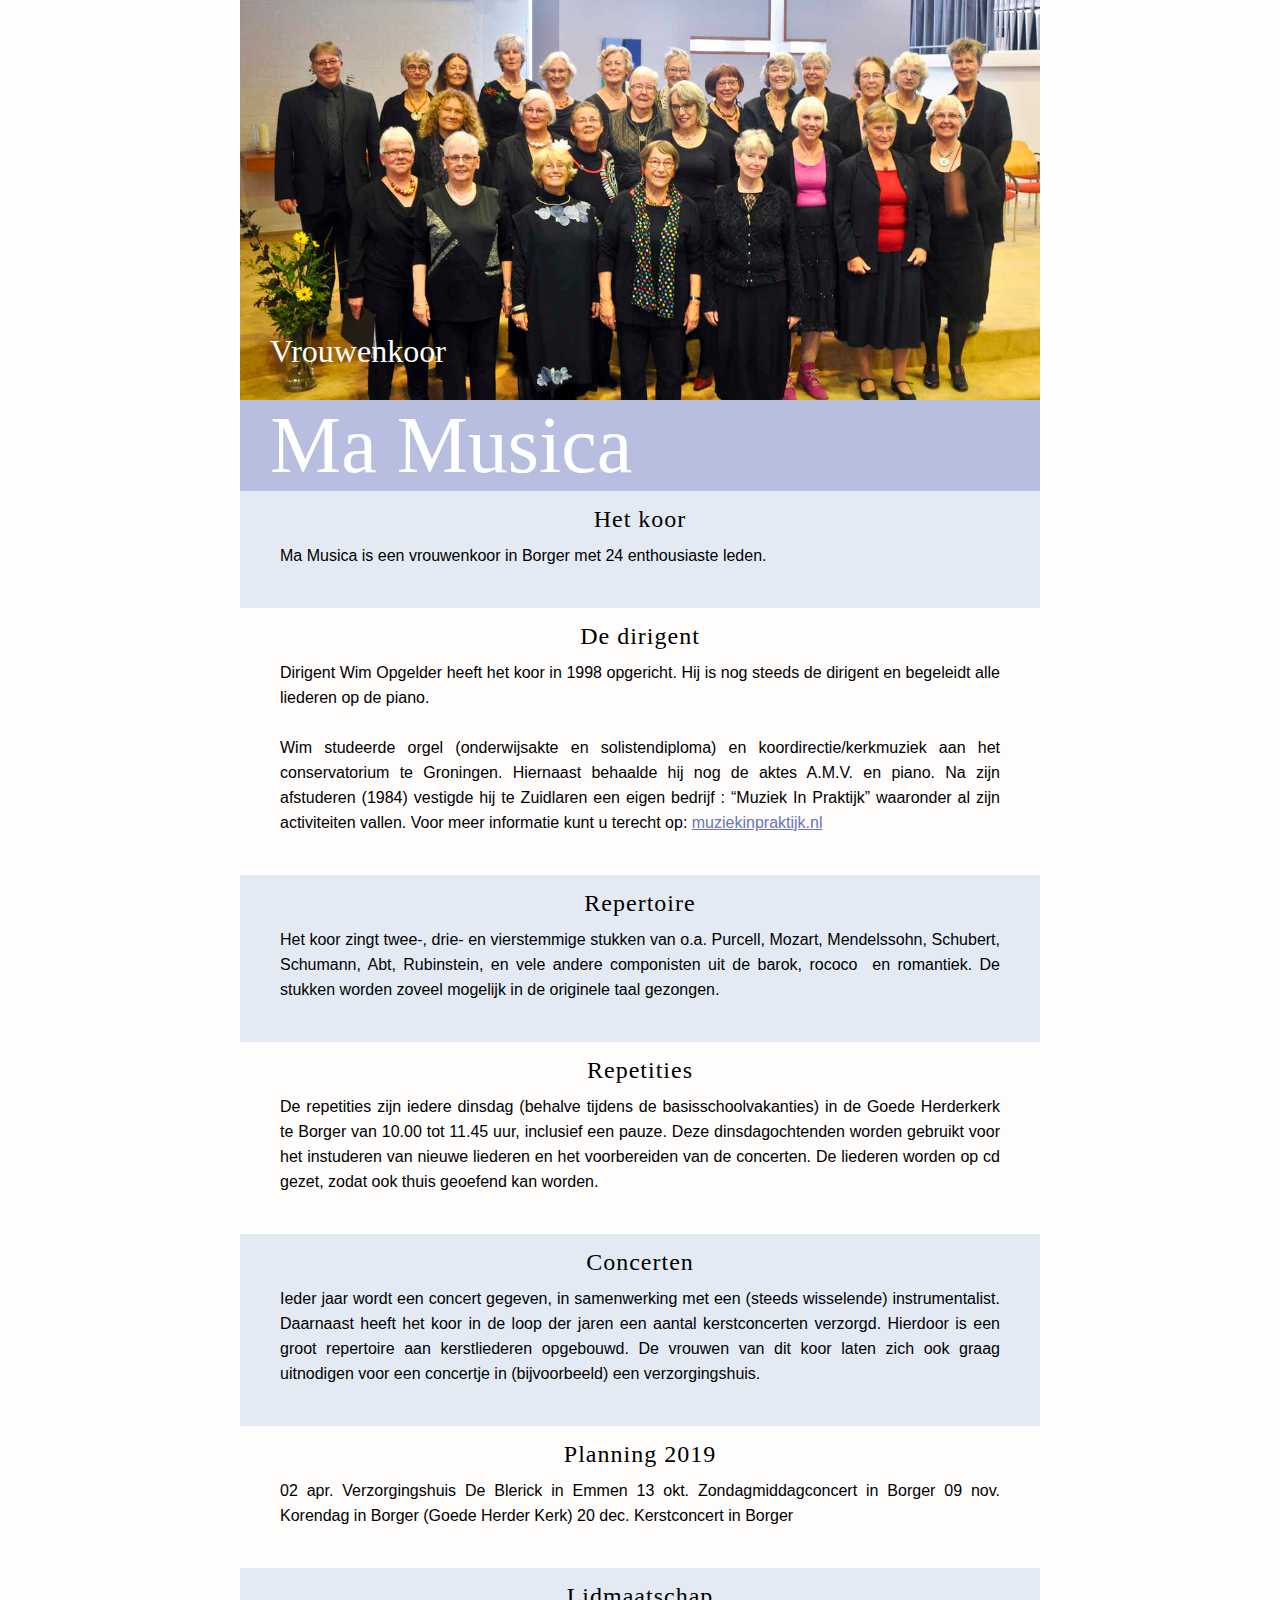
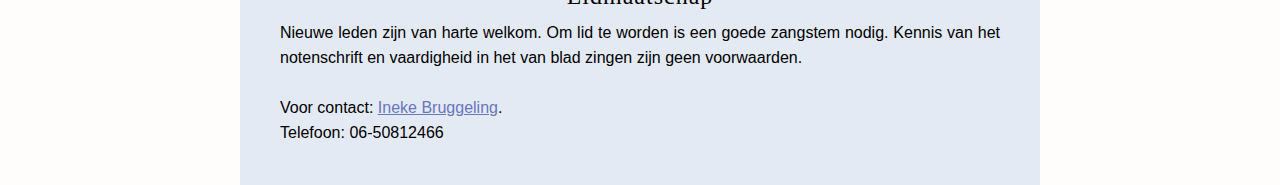
==== index.html @ 6fa06505 "Update index.html" ====
<!DOCTYPE html>
<html lang="nl">

<head>
    <meta charset="utf-8">
    <title>Vrouwenkoor Ma Musica Borger.</title>
    <link rel="stylesheet" href="./css/style.css">
    <meta name="description" content="De Website van vrouwenkoor Ma Musica te Borger">
    <meta name="keywords" content="Vrouwenkoor, Borger, Muziek, Koor, Ma Musica, Wim Opgelder">
    <meta name="viewport" content="width=device-width, initial-scale=1.0">
    <meta name="google-site-verification" content="qQv7bbVO2aqVf1XRAe8Wuow3Xp2n6Byr3eSr10jwopE" />
</head>

<body>
    <header>
        <div class="title">
            <div>
                <h1>Vrouwenkoor</h1>
            </div>
        </div>

        <h1 class="name">Ma Musica</h1>
    </header>
    <div class="content">
        <div class="container">
            <h2>Het koor</h2>
            <p>
                Ma Musica is een vrouwenkoor in Borger met 24 enthousiaste leden.</p>
               </div>
        <div class="container">
            <h2>De dirigent</h2>
            <p>
                Dirigent Wim Opgelder heeft het koor in 1998 opgericht. Hij is nog steeds de dirigent en begeleidt alle liederen op de piano.
                <br><br> Wim studeerde orgel (onderwijsakte en solistendiploma) en koordirectie/kerkmuziek aan het conservatorium
                te Groningen. Hiernaast behaalde hij nog de aktes A.M.V. en piano. Na zijn afstuderen (1984) vestigde hij
                te Zuidlaren een eigen bedrijf : “Muziek In Praktijk” waaronder al zijn activiteiten vallen. Voor meer informatie
                kunt u terecht op: <a href="http://www.muziekinpraktijk.nl">muziekinpraktijk.nl</a></p>
        </div>
        <div class="container">
            <h2>Repertoire</h2>
            <p>
                Het koor zingt twee-, drie- en vierstemmige stukken van o.a. Purcell, Mozart, Mendelssohn, Schubert, Schumann, Abt, Rubinstein,
                en vele andere componisten uit de barok, rococo  en romantiek. De stukken worden zoveel mogelijk in de originele
                taal gezongen.</p>
        </div>
        <div class="container">
            <h2>Repetities</h2>
            <p>
                De repetities zijn iedere dinsdag (behalve tijdens de basisschoolvakanties) in de Goede Herderkerk te Borger van 10.00 tot
                11.45 uur, inclusief een pauze. Deze dinsdagochtenden worden gebruikt voor het instuderen van nieuwe liederen
                en het voorbereiden van de concerten. De liederen worden op cd gezet, zodat ook thuis geoefend kan worden.
            </p>
        </div>
        <div class="container">
            <h2>Concerten</h2>
            <p>
                Ieder jaar wordt een concert gegeven, in samenwerking met een (steeds wisselende) instrumentalist. Daarnaast heeft het koor
                in de loop der jaren een aantal kerstconcerten verzorgd. Hierdoor is een groot repertoire aan kerstliederen
                opgebouwd. De vrouwen van dit koor laten zich ook graag uitnodigen voor een concertje in (bijvoorbeeld) een
                verzorgingshuis.
           </p>
        </div>
        <div class="container">
            <h2>Planning 2019</h2>
            <p>                     
                02 apr. Verzorgingshuis De Blerick in Emmen
                13 okt. Zondagmiddagconcert in Borger
                09 nov. Korendag in Borger (Goede Herder Kerk)
                20 dec. Kerstconcert in Borger 
            </p>
        </div>
        <div class="container">
            <h2>Lidmaatschap</h2>
            <p> Nieuwe leden zijn van harte welkom. Om lid te worden is een goede zangstem nodig. Kennis van het notenschrift
                en vaardigheid in het van blad zingen zijn geen voorwaarden.
                <br>
                <br> Voor contact: <a href="mailto:cebruggeling@hotmail.com">Ineke Bruggeling</a>.
                <br> Telefoon: 06-50812466
        </div>
        <div>
</body>

</html>
---- css/style.css ----
body {
    margin: auto;
    width: 100%;
    padding: 0px;
    background-color: #FFFCFC;
    font-family: Arial;
    font-weight: 100;
    max-width: 800px;
}

h1 {
    font-family: Palatino Linotype;
    font-weight: 100;
    margin: 30px;
}

a:link {
    color: #6876BA;
}

a:visited {
    color: #6876BA;
}

h2 {
    font-family: Palatino Linotype;
    font-weight: 100;
    margin: 30px;
}

p {
    text-align: justify;
    margin: 30px;
}

.title {
    background-image: url("../img/VrouwenkoorMamusica.jpg");
    width: 100%;
    height: 200px;
    background-repeat: no-repeat;
    background-size: cover;
}

.title div {
    display: table-cell;
    vertical-align: bottom;
    height: 200px;
    color: white;
    margin: 0px;
}

header {
    background-color: #B8BEE0
}

.name {
    margin: 0px 30px;
    color: white;
    font-size: 80px;
}

.container {
    padding: 10px
}

.container:nth-child(odd) {
    background-color: #E4EAF4
}

.container:nth-child(even) {
    background-color: #FFFCFC
}

.container p {
    text-align: justify;
    margin-top: 10px;
    line-height: 25px;
}

.container img {
    width: 75%;
    margin-left: auto;
    margin-right: auto;
    display: block;
    margin-bottom: 10px;
}

.container h2 {
    text-align: center;
    margin: 5px auto 0px auto;
    letter-spacing: 1px;
}

@media screen and (min-width: 900px) {
    .title {
        height: 400px;
    }
    .title div {
        height: 400px;
    }
}
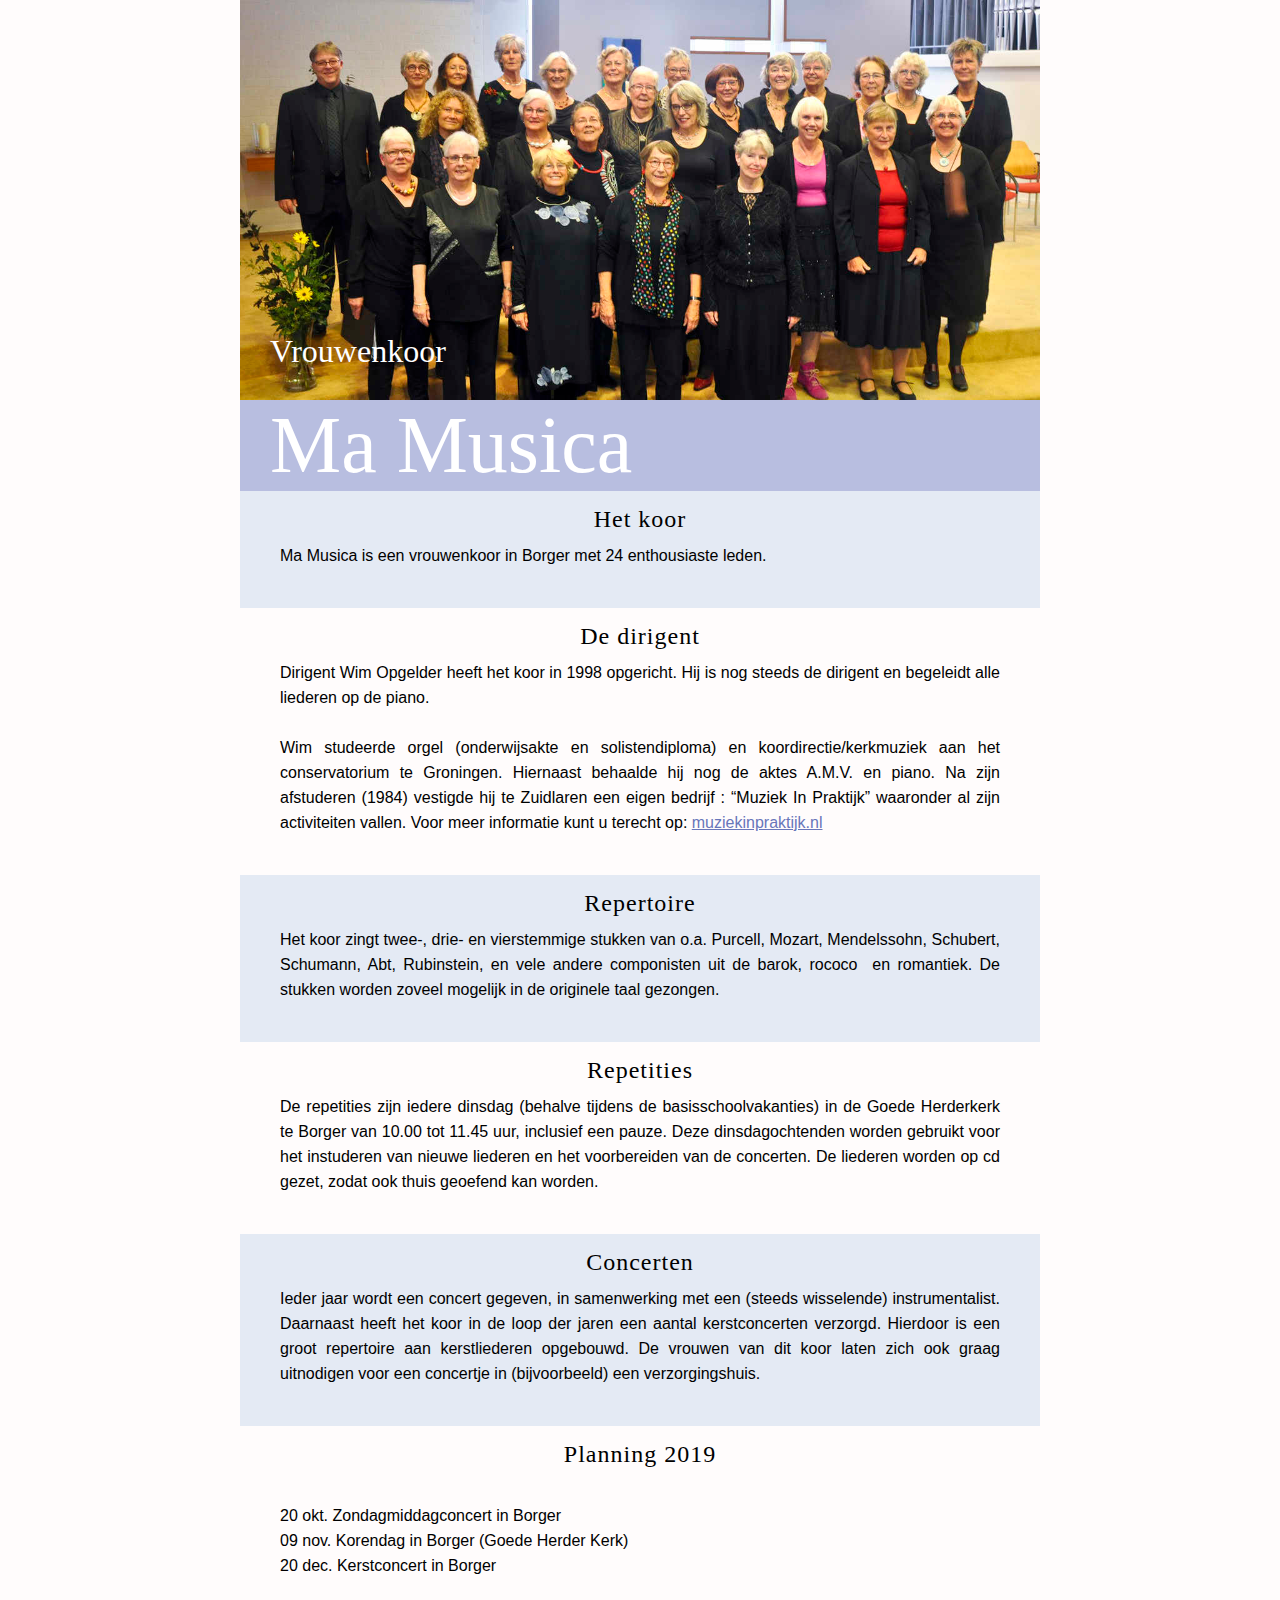
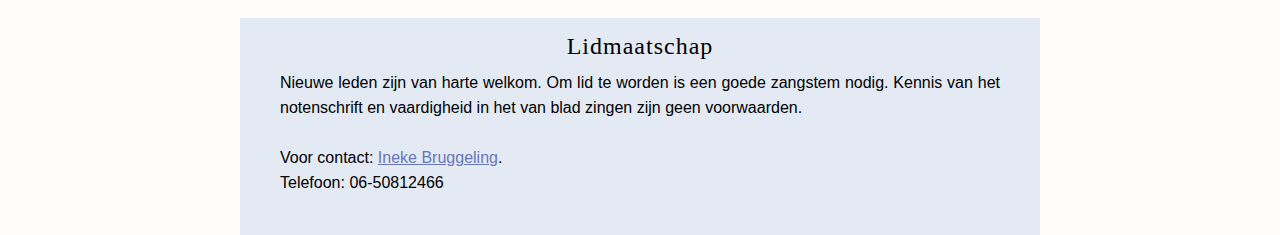
==== commit d1534a5f: "Update index.html" ====
--- a/index.html
+++ b/index.html
@@ -63,10 +63,9 @@
         <div class="container">
             <h2>Planning 2019</h2>
             <p>                     
-                02 apr. Verzorgingshuis De Blerick in Emmen
-                13 okt. Zondagmiddagconcert in Borger
-                09 nov. Korendag in Borger (Goede Herder Kerk)
-                20 dec. Kerstconcert in Borger 
+                <br> 20 okt. Zondagmiddagconcert in Borger
+                <br> 09 nov. Korendag in Borger (Goede Herder Kerk)
+                <br> 20 dec. Kerstconcert in Borger 
             </p>
         </div>
         <div class="container">
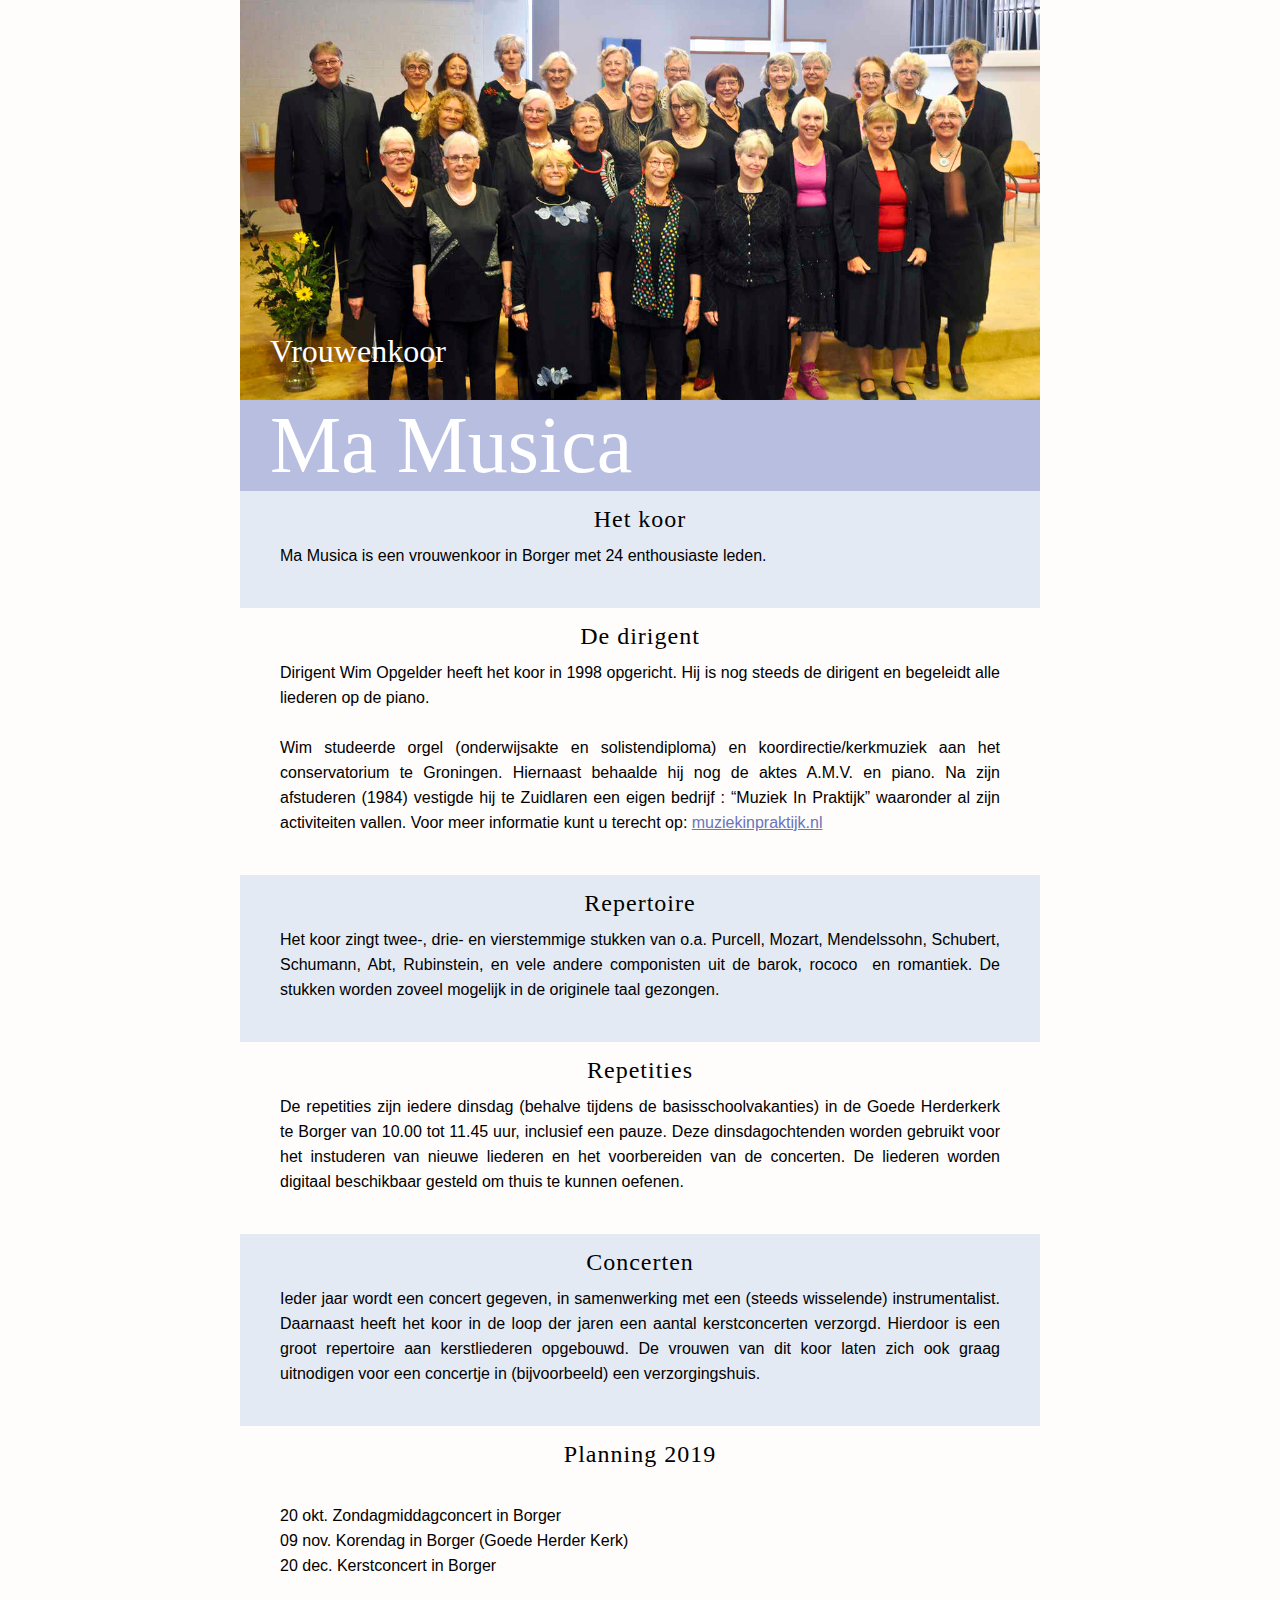
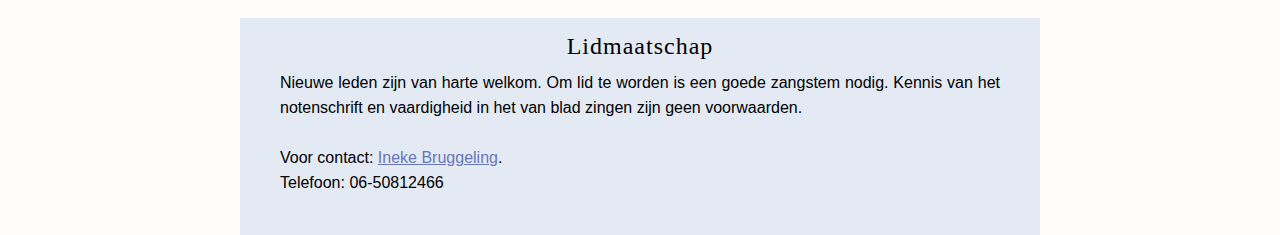
==== commit de3a676a: "Update index.html" ====
--- a/index.html
+++ b/index.html
@@ -48,7 +48,7 @@
             <p>
                 De repetities zijn iedere dinsdag (behalve tijdens de basisschoolvakanties) in de Goede Herderkerk te Borger van 10.00 tot
                 11.45 uur, inclusief een pauze. Deze dinsdagochtenden worden gebruikt voor het instuderen van nieuwe liederen
-                en het voorbereiden van de concerten. De liederen worden op cd gezet, zodat ook thuis geoefend kan worden.
+                en het voorbereiden van de concerten. De liederen worden digitaal beschikbaar gesteld om thuis te kunnen oefenen.
             </p>
         </div>
         <div class="container">
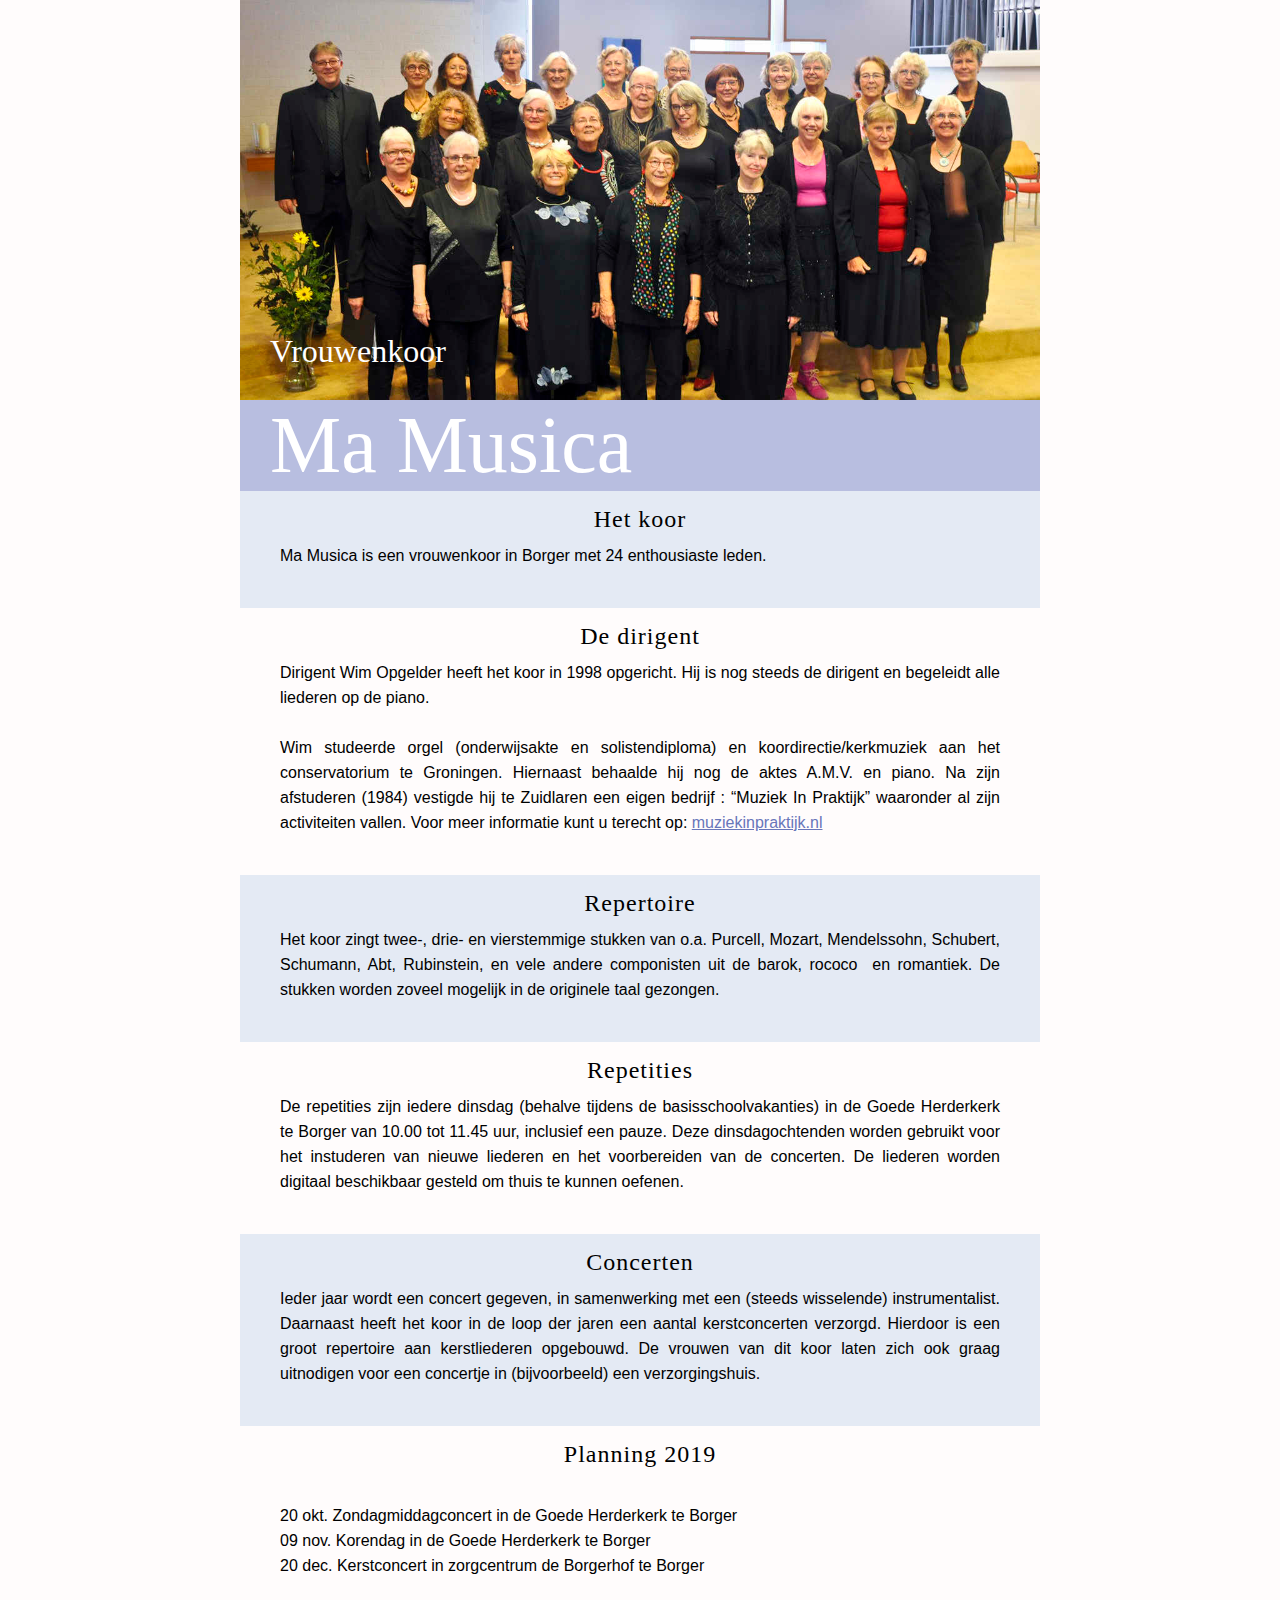
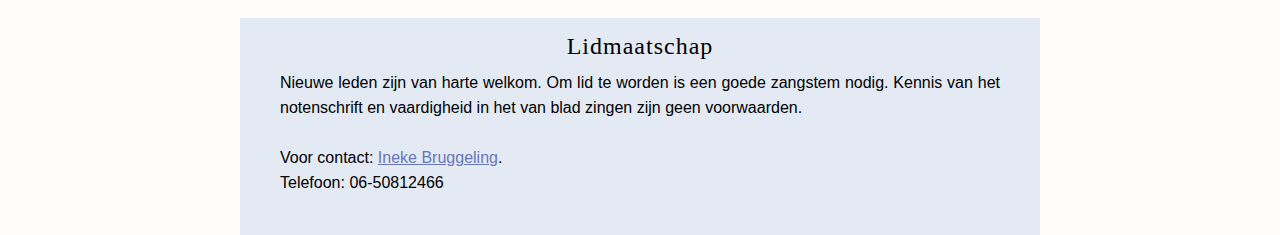
==== commit 21f2dce4: "Update index.html" ====
--- a/index.html
+++ b/index.html
@@ -63,9 +63,9 @@
         <div class="container">
             <h2>Planning 2019</h2>
             <p>                     
-                <br> 20 okt. Zondagmiddagconcert in Borger
-                <br> 09 nov. Korendag in Borger (Goede Herder Kerk)
-                <br> 20 dec. Kerstconcert in Borger 
+                <br>                  20 okt. Zondagmiddagconcert in de Goede Herderkerk te Borger
+                <br>                  09 nov. Korendag in de Goede Herderkerk te Borger
+                <br>                  20 dec. Kerstconcert in zorgcentrum de Borgerhof te Borger 
             </p>
         </div>
         <div class="container">
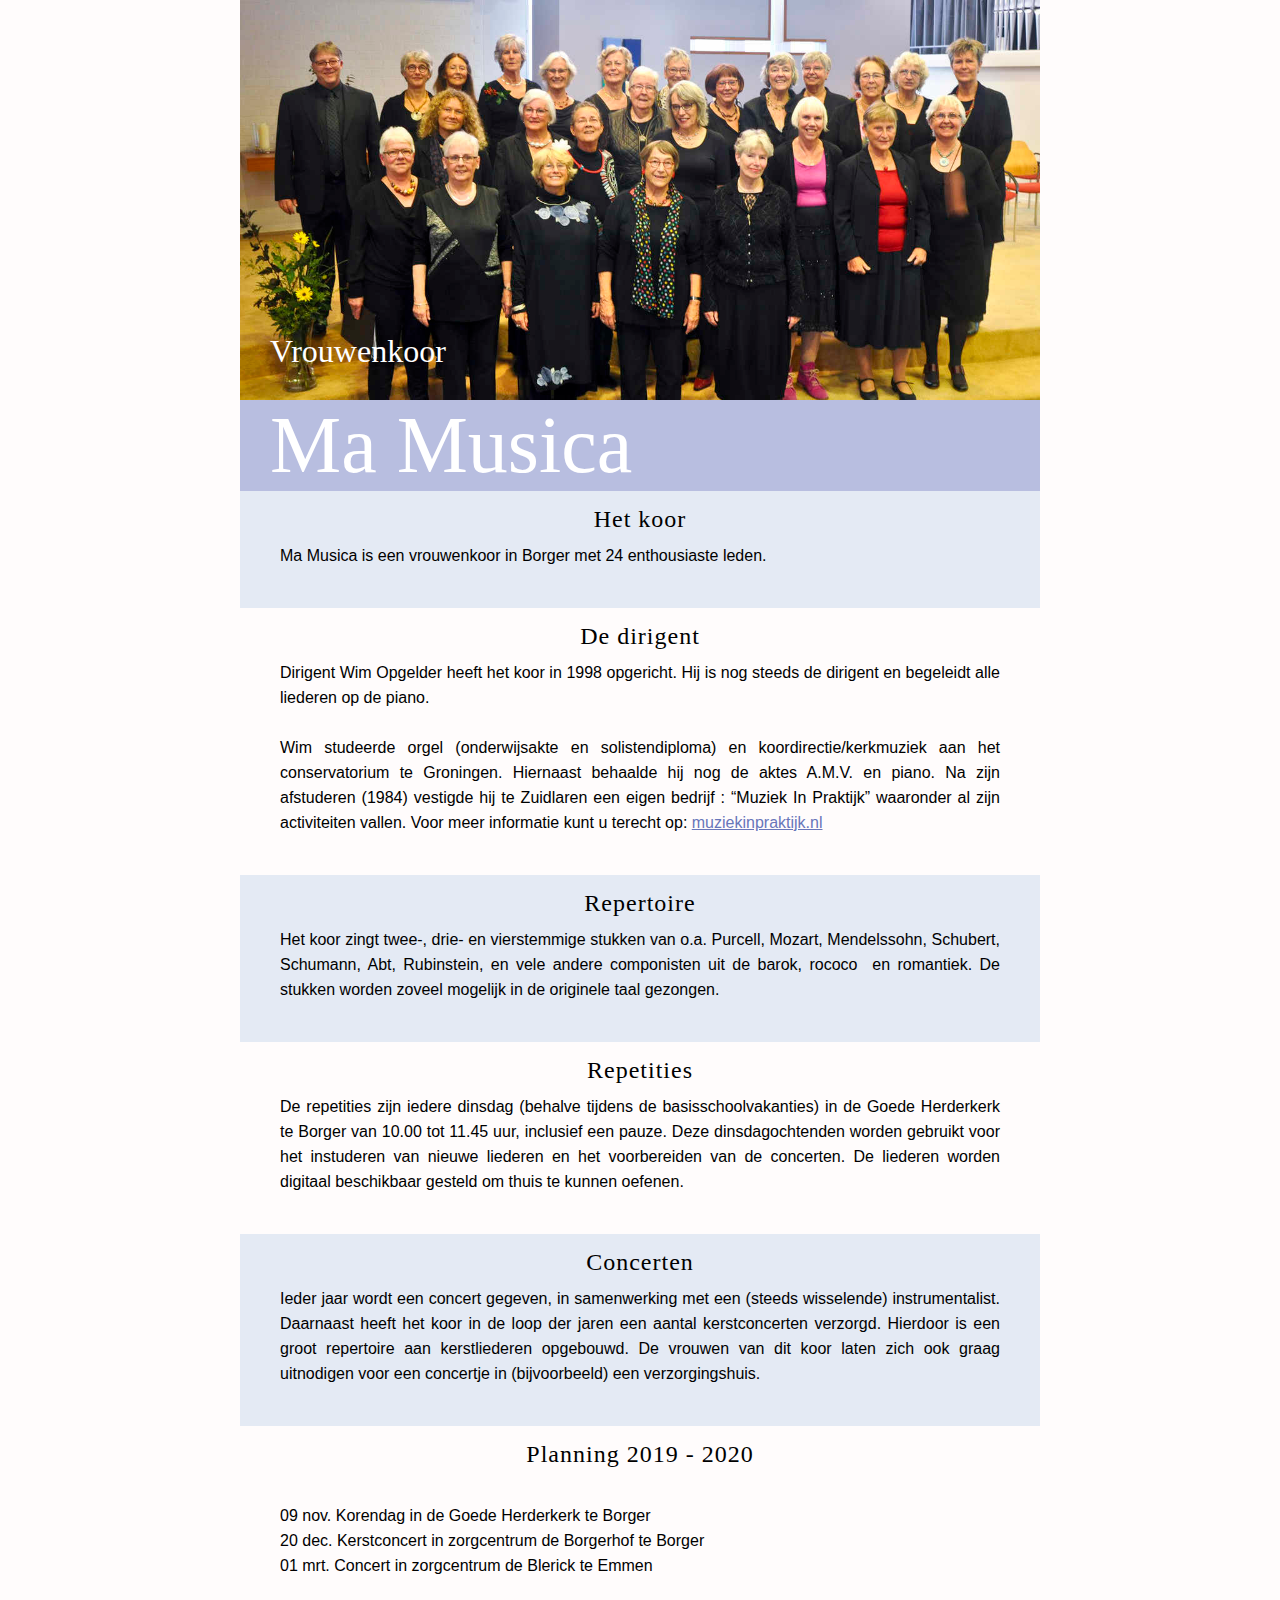
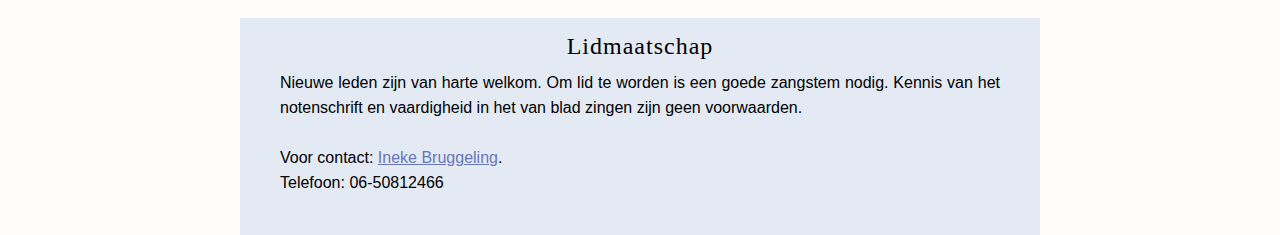
==== commit 98e389a4: "Update index.html" ====
--- a/index.html
+++ b/index.html
@@ -61,11 +61,11 @@
            </p>
         </div>
         <div class="container">
-            <h2>Planning 2019</h2>
+            <h2>Planning 2019 - 2020</h2>
             <p>                     
-                <br>                  20 okt. Zondagmiddagconcert in de Goede Herderkerk te Borger
-                <br>                  09 nov. Korendag in de Goede Herderkerk te Borger
-                <br>                  20 dec. Kerstconcert in zorgcentrum de Borgerhof te Borger 
+                <br> 09 nov. Korendag in de Goede Herderkerk te Borger
+                <br> 20 dec. Kerstconcert in zorgcentrum de Borgerhof te Borger
+                <br> 01 mrt. Concert in zorgcentrum de Blerick te Emmen
             </p>
         </div>
         <div class="container">
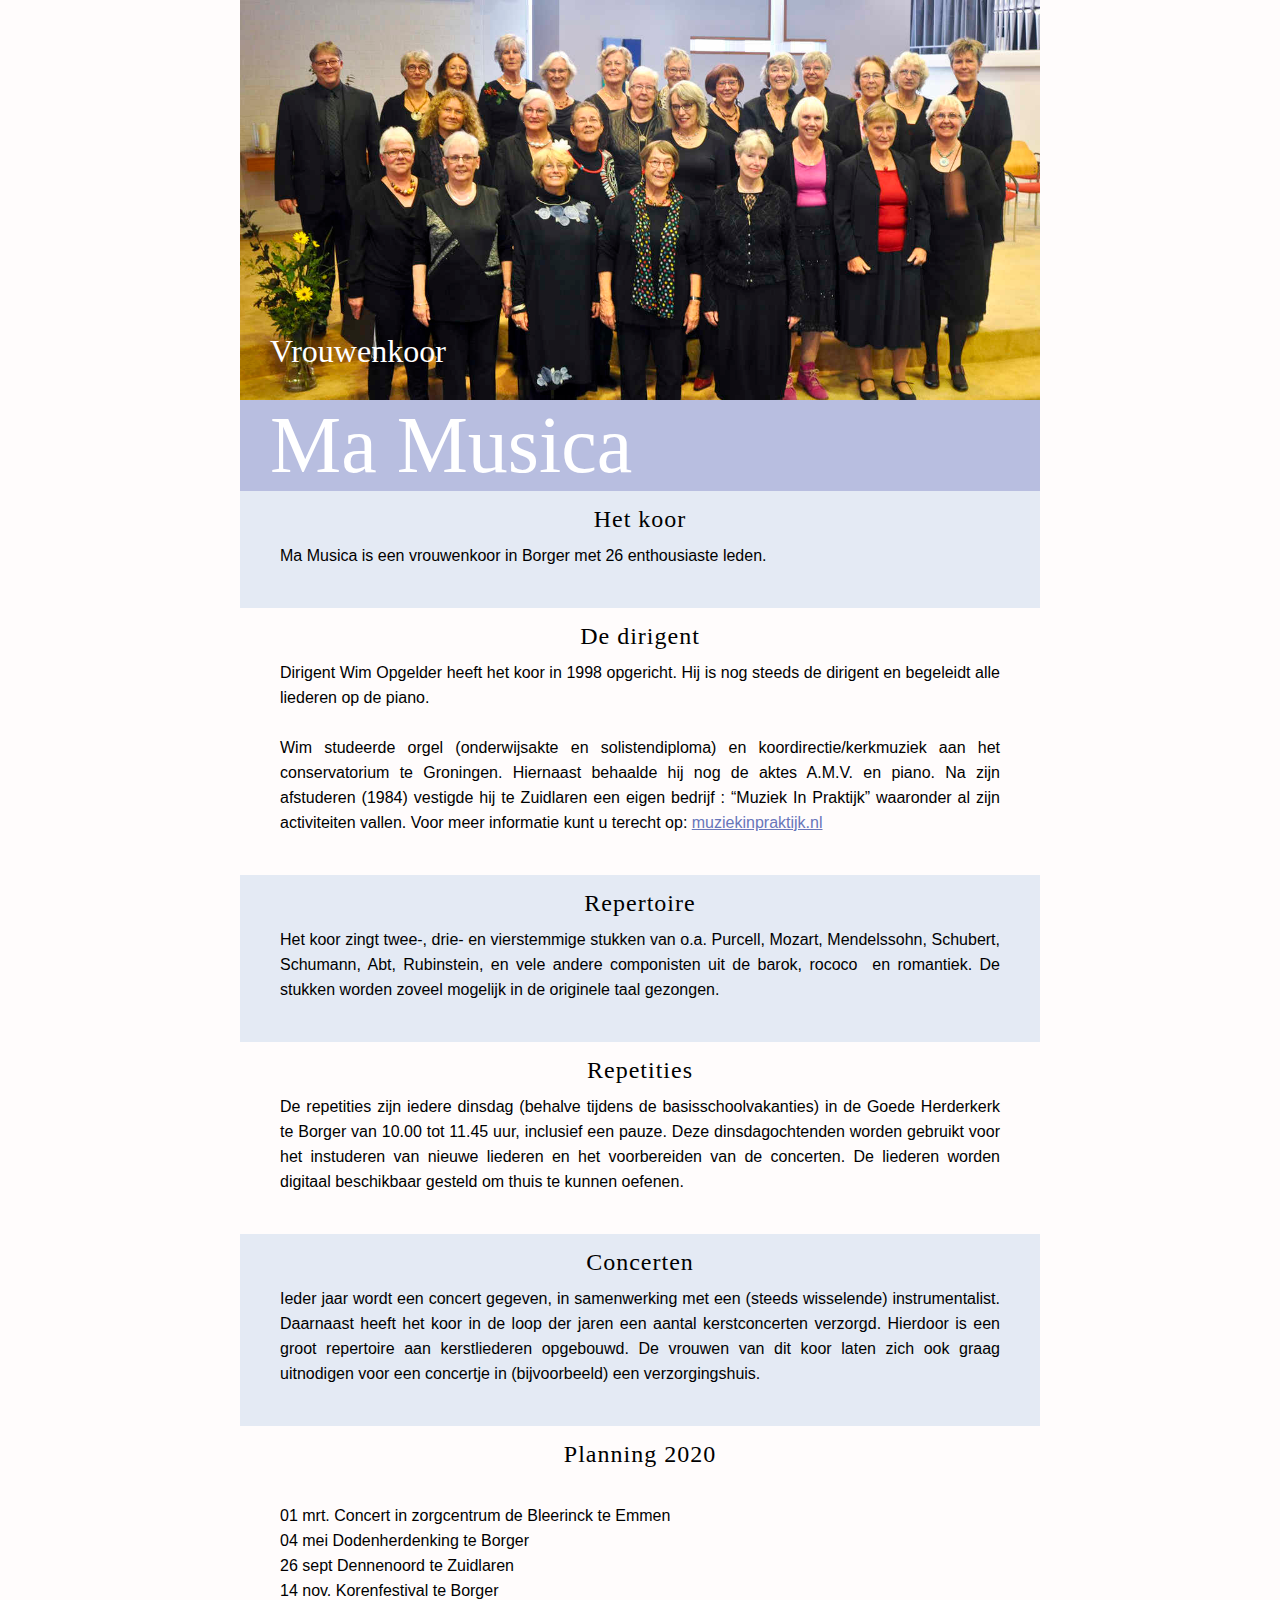
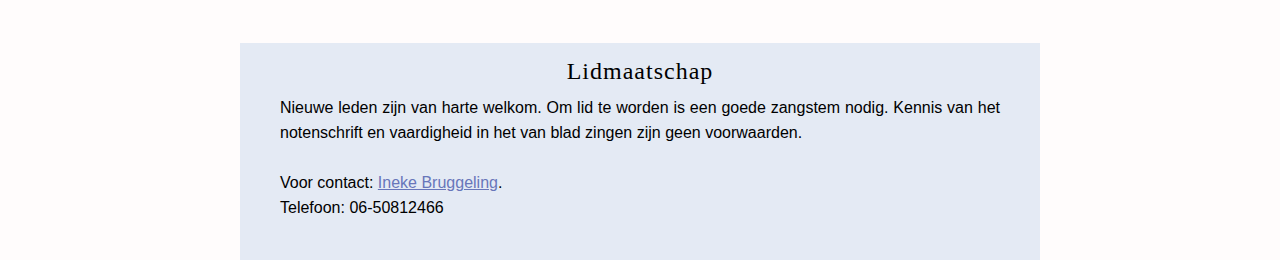
==== commit f0bacfbd: "Update index.html" ====
--- a/index.html
+++ b/index.html
@@ -25,7 +25,7 @@
         <div class="container">
             <h2>Het koor</h2>
             <p>
-                Ma Musica is een vrouwenkoor in Borger met 24 enthousiaste leden.</p>
+                Ma Musica is een vrouwenkoor in Borger met 26 enthousiaste leden.</p>
                </div>
         <div class="container">
             <h2>De dirigent</h2>
@@ -61,11 +61,12 @@
            </p>
         </div>
         <div class="container">
-            <h2>Planning 2019 - 2020</h2>
-            <p>                     
-                <br> 09 nov. Korendag in de Goede Herderkerk te Borger
-                <br> 20 dec. Kerstconcert in zorgcentrum de Borgerhof te Borger
-                <br> 01 mrt. Concert in zorgcentrum de Blerick te Emmen
+            <h2>Planning 2020</h2>
+            <p>                    
+                <br> 01 mrt. Concert in zorgcentrum de Bleerinck te Emmen
+                <br> 04 mei  Dodenherdenking te Borger
+                <br> 26 sept Dennenoord te Zuidlaren
+                <br> 14 nov. Korenfestival te Borger
             </p>
         </div>
         <div class="container">
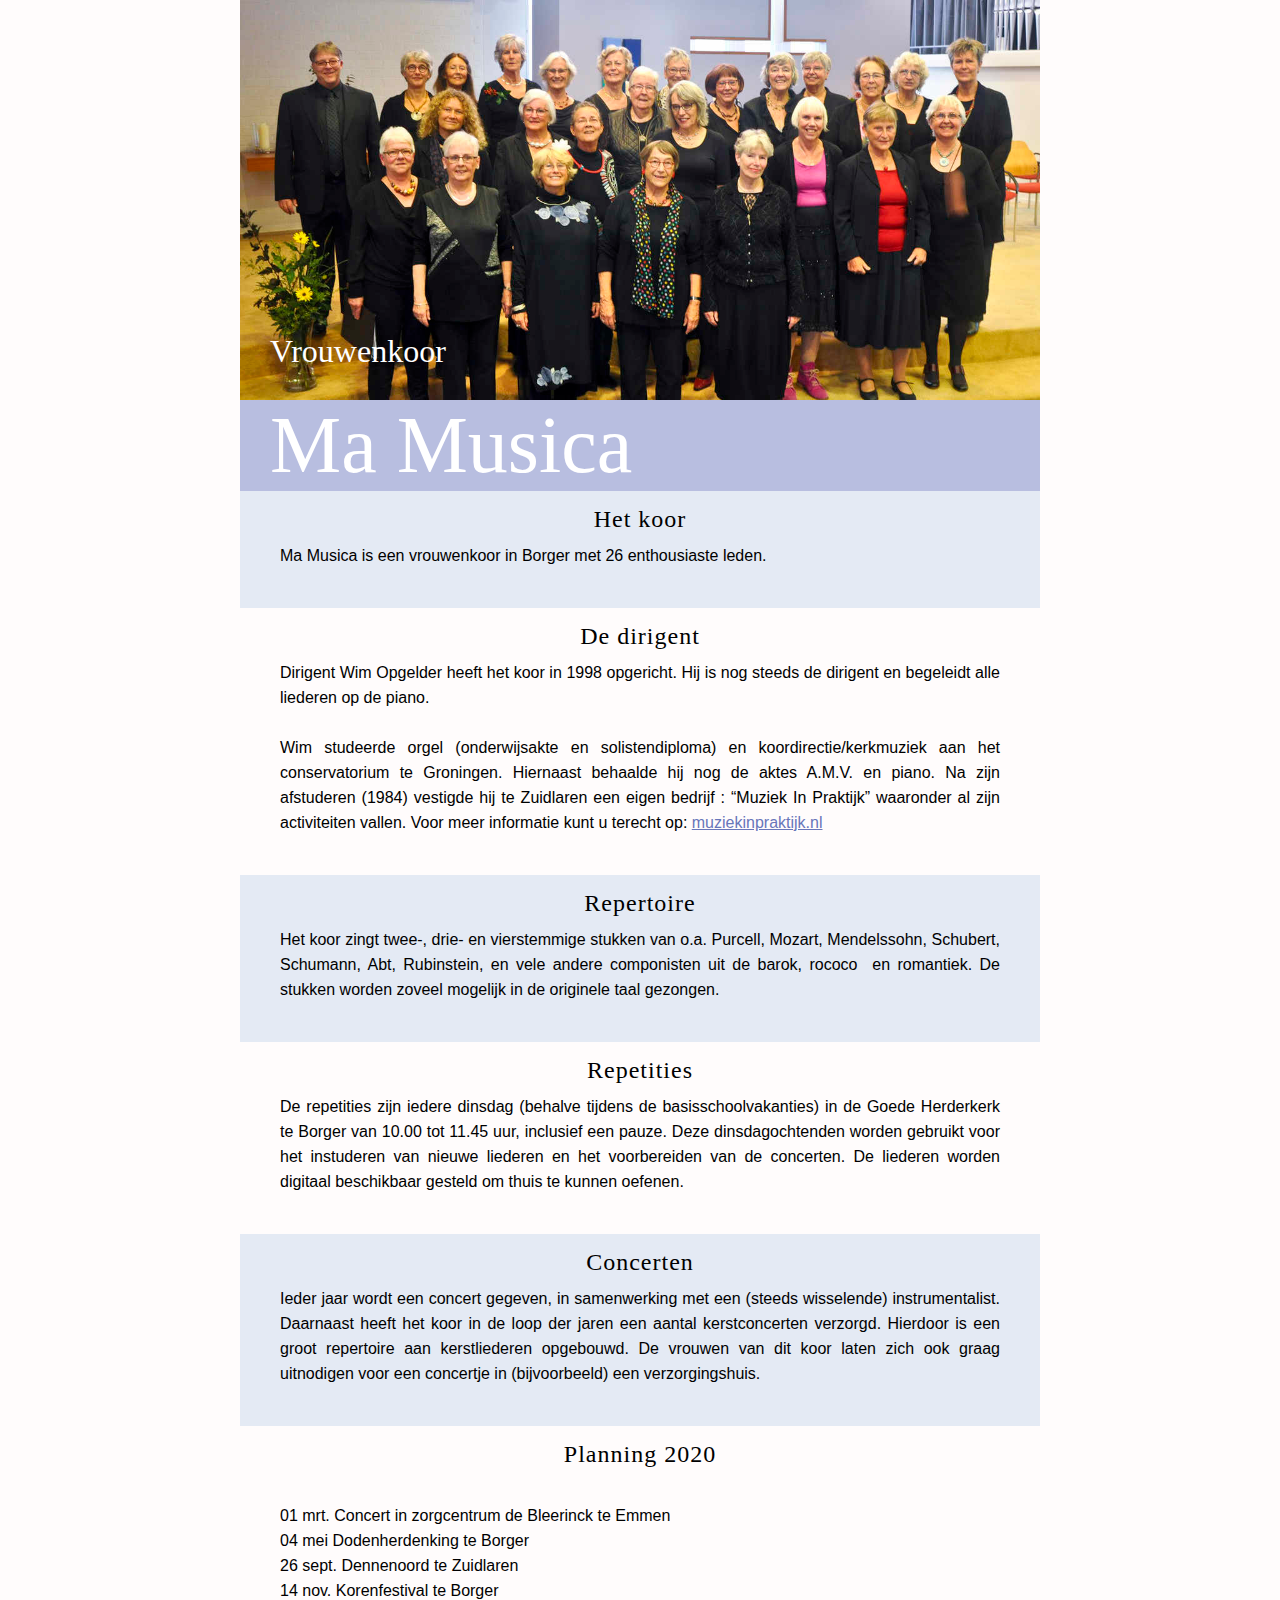
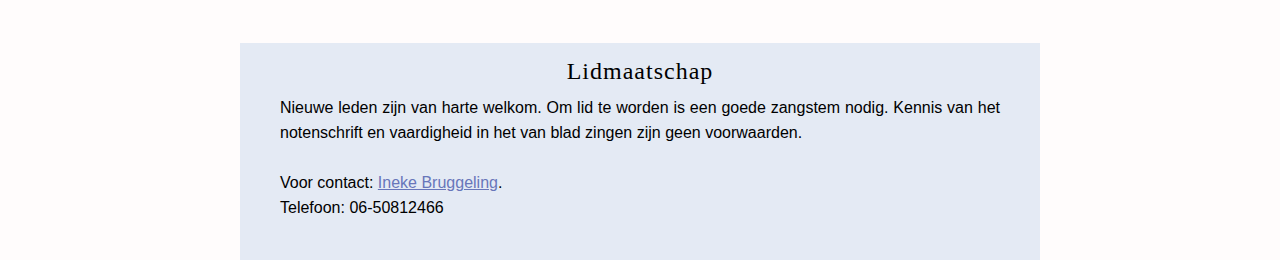
==== commit e52c4de6: "Update index.html" ====
--- a/index.html
+++ b/index.html
@@ -63,10 +63,10 @@
         <div class="container">
             <h2>Planning 2020</h2>
             <p>                    
-                <br> 01 mrt. Concert in zorgcentrum de Bleerinck te Emmen
-                <br> 04 mei  Dodenherdenking te Borger
-                <br> 26 sept Dennenoord te Zuidlaren
-                <br> 14 nov. Korenfestival te Borger
+                <br> 01 mrt.  Concert in zorgcentrum de Bleerinck te Emmen
+                <br> 04 mei   Dodenherdenking te Borger
+                <br> 26 sept. Dennenoord te Zuidlaren
+                <br> 14 nov.  Korenfestival te Borger
             </p>
         </div>
         <div class="container">
